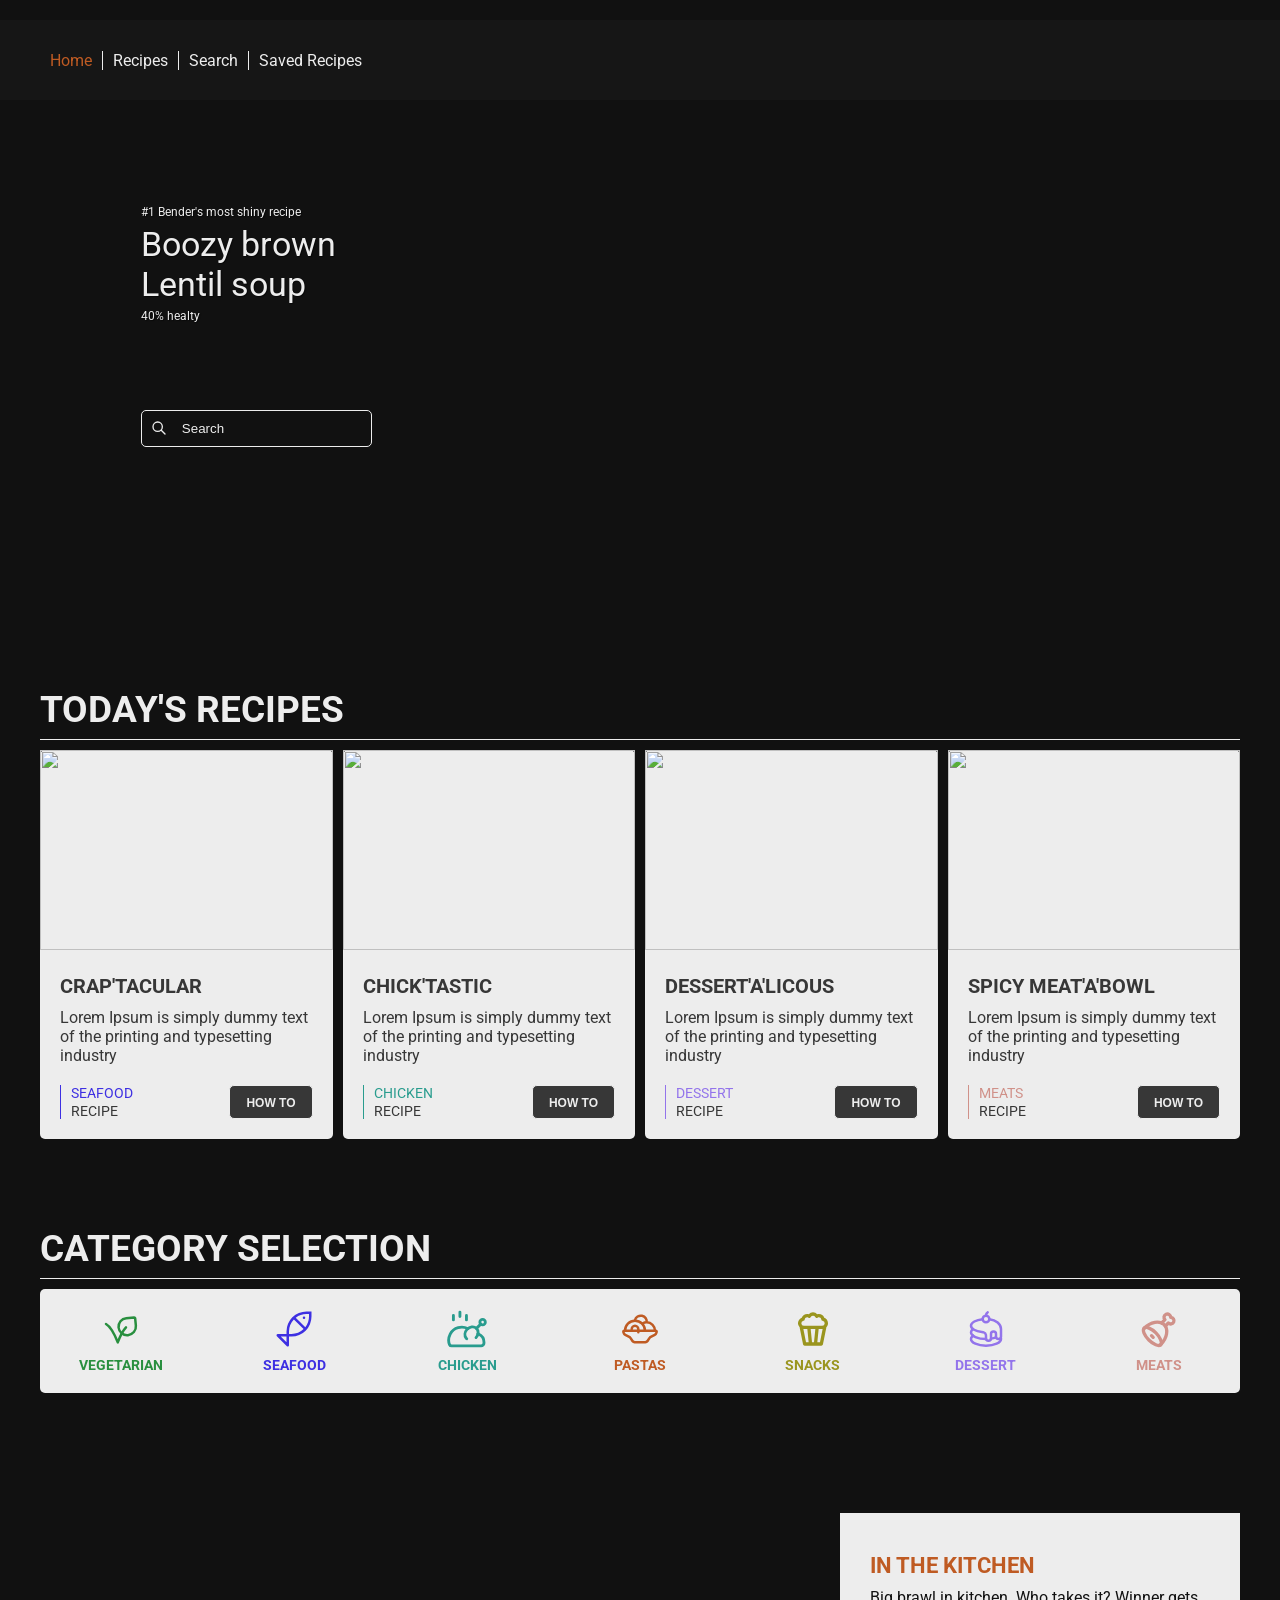
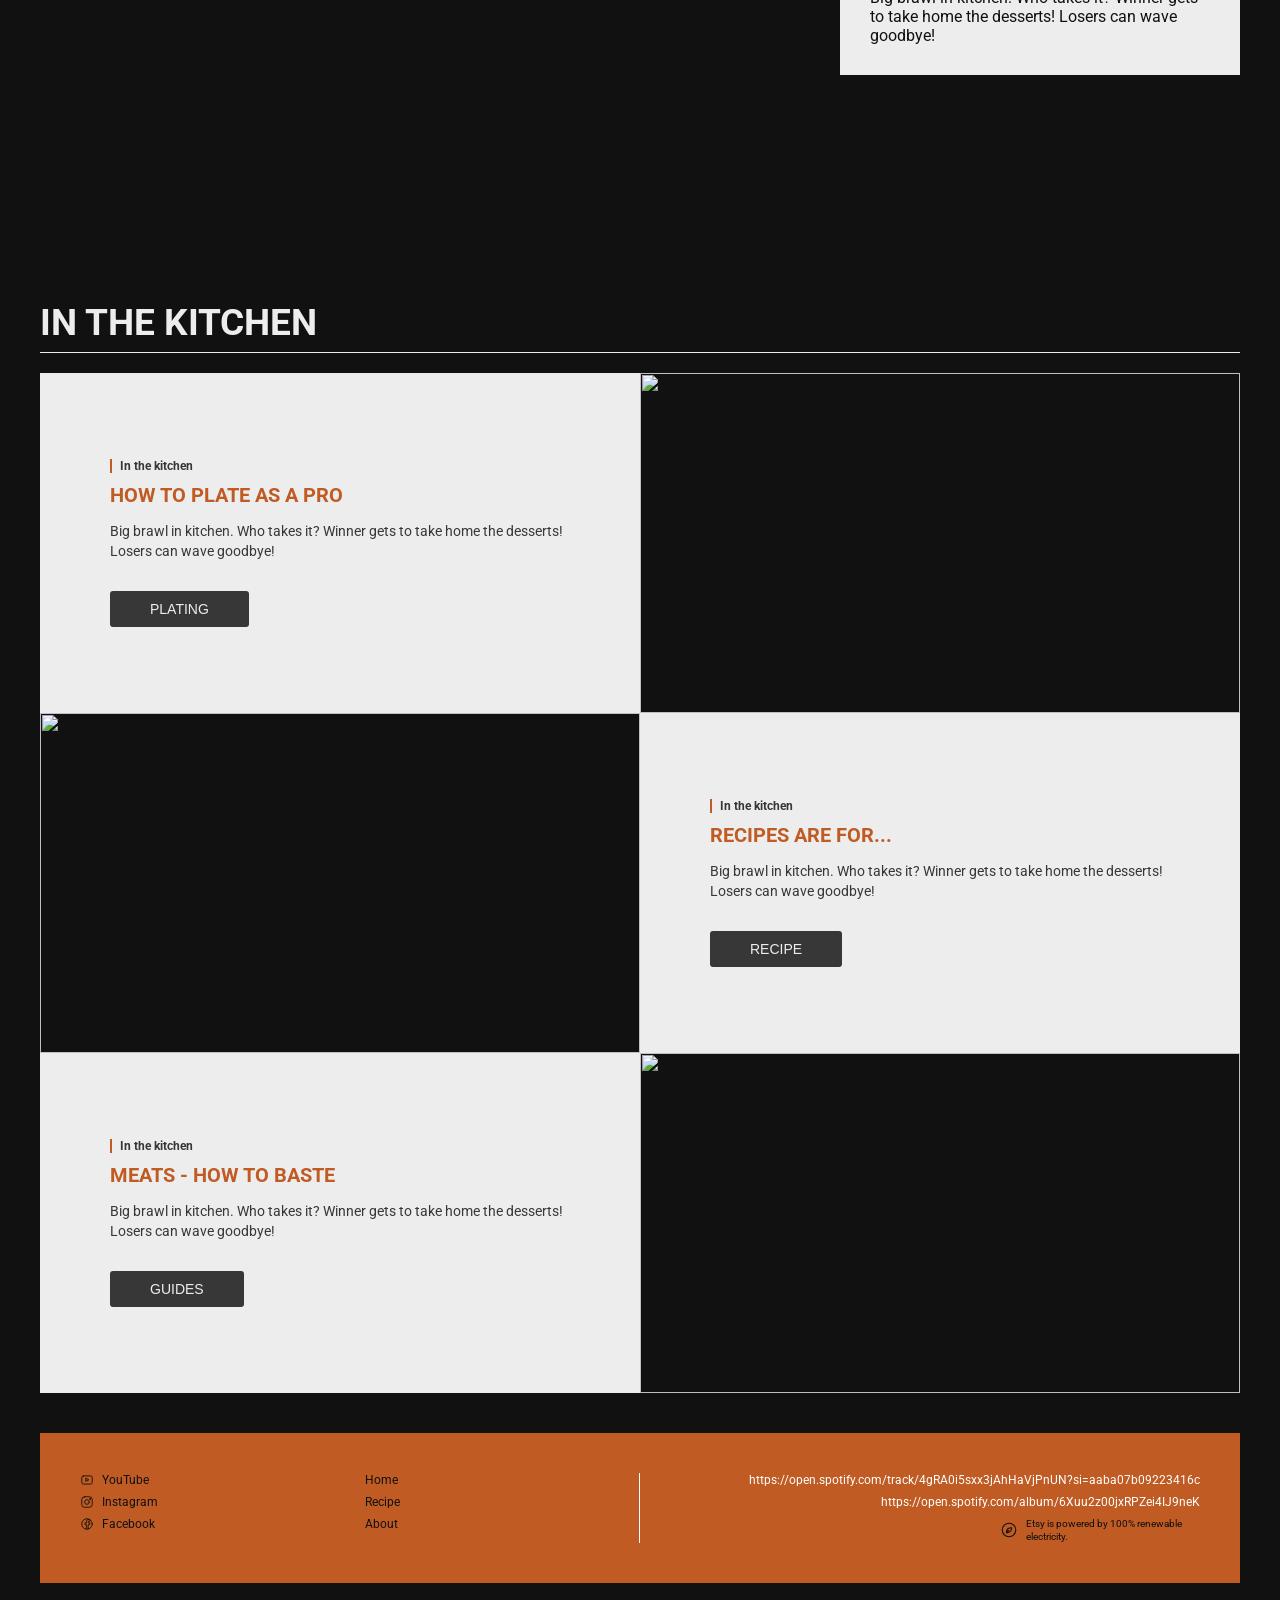
==== index.html @ 735cb329 "Initial commit" ====
<!DOCTYPE html>
<html lang="en">

<head>
    <meta charset="UTF-8">
    <meta name="viewport" content="width=device-width, initial-scale=1.0">
    <title>Document</title>
    <link rel="preconnect" href="https://fonts.googleapis.com">
    <link rel="preconnect" href="https://fonts.gstatic.com" crossorigin>
    <link
        href="https://fonts.googleapis.com/css2?family=Allura&family=Roboto:ital,wght@0,100..900;1,100..900&display=swap"
        rel="stylesheet">
    <link rel="stylesheet" href="css/style.css">
</head>

<body>
    <div class="container">

        <!-- Navigation -->
        <nav class="navigation">
            <div class="menu-container">
                <ul>
                    <li>
                        <a href="index.html">Home</a>
                    </li>
                    <li>
                        <a href="recipe-detail.html">Recipes</a>
                    </li>
                    <li>
                        <a href="search.html">Search</a>
                    </li>
                    <li>
                        <a href="saved-recipes.html">Saved Recipes</a>
                    </li>
                </ul>
            </div>

            <div class="hamburger-menu">
                <span>
                    <svg xmlns="http://www.w3.org/2000/svg" width="1em" height="1em" viewBox="0 0 512 512">
	                    <path d="M0 0h512v512H0z" fill="none" />
	                    <path fill="currentColor" d="M80 96h352v32H80zm0 144h352v32H80zm0 144h352v32H80z" />
                    </svg>
                 </span>
            </div>
        </nav>

        <div class="mobile-menu">
            <ul>
                    <li>
                        <a href="index.html">Home</a>
                    </li>
                    <li>
                        <a href="recipe-detail.html">Recipes</a>
                    </li>
                    <li>
                        <a href="search.html">Search</a>
                    </li>
                    <li>
                        <a href="saved-recipes.html">Saved Recipes</a>
                    </li>
                </ul>
        </div>



        <!-- Hero -->
        <div class="hero">
            <div class="hero-container">

                <div class="hero-text">
                    <h6>#1 Bender's most shiny recipe</h6>
                    <h4>Boozy brown</h4>
                    <h4>Lentil soup</h4>
                    <h6>40% healty</h6>
                </div>

                <div class="hero-search">
                    <div class="search-box">
                        <span class="search-icon">
                            <svg xmlns="http://www.w3.org/2000/svg" width="1em" height="1em" viewBox="0 0 24 24">
                                <path d="M0 0h24v24H0z" fill="none" />
                                <path fill="none" stroke="currentColor" stroke-linecap="round" stroke-linejoin="round"
                                    stroke-width="2" d="m15 15l6 6m-11-4a7 7 0 1 1 0-14a7 7 0 0 1 0 14" />
                            </svg>

                        </span>
                        <input type="text" placeholder="Search" class="search-input">
                    </div>

                </div>




            </div>

        </div>

        <!-- Todays recipe -->
        <section class="todays_recipes">
            <div class="todays_recipes_headline">Today's Recipes</div>
            <div class="todays_recipes_content">
                <!-- card-block start (copy me) -->
                <div class="todays_recipes_content_block">
                    <div class="todays_recipes_content_block_image">
                        <img src="https://picsum.photos/300/175" alt="">
                    </div>
                    <div class="todays_recipes_content_block_text">
                        <div class="todays_recipes_content_block_text_top">
                            <h5>CRAP'TACULAR</h5>
                            <p>Lorem Ipsum is simply dummy text of the printing and typesetting industry</p>
                        </div>
                        <div class="todays_recipes_content_block_text_bottom">
                            <div data-category="seafood" class="todays_recipes_content_bottom_area">
                                <div class="todays_recipes_content_bottom_area_left">
                                    <p data-category="seafood" id="category-color">Seafood</p>
                                    <p>Recipe</p>
                                </div>
                                <div class="todays_recipes_content_bottom_area_right">
                                    <div class="todays_recipes_content_bottom_area_right_button">
                                        <button>
                                            <a href="#">How to</a>
                                        </button>
                                    </div>
                                </div>
                            </div>
                        </div>
                    </div>
                </div>
                <!-- card-block stop (copy me also) -->


                <!-- card-block start (copy me) -->
                <div class="todays_recipes_content_block">
                    <div class="todays_recipes_content_block_image">
                        <img src="https://picsum.photos/300/175" alt="">
                    </div>
                    <div class="todays_recipes_content_block_text">
                        <div class="todays_recipes_content_block_text_top">
                            <h5>CHICK'TASTIC</h5>
                            <p>Lorem Ipsum is simply dummy text of the printing and typesetting industry</p>
                        </div>
                        <div class="todays_recipes_content_block_text_bottom">
                            <div data-category="chicken" class="todays_recipes_content_bottom_area">
                                <div class="todays_recipes_content_bottom_area_left">
                                    <p data-category="chicken" id="category-color">Chicken</p>
                                    <p>Recipe</p>
                                </div>
                                <div class="todays_recipes_content_bottom_area_right">
                                    <div class="todays_recipes_content_bottom_area_right_button">
                                        <button>
                                            <a href="#">How to</a>
                                        </button>
                                    </div>
                                </div>
                            </div>
                        </div>
                    </div>
                </div>
                <!-- card-block stop (copy me also) -->


                <!-- card-block start (copy me) -->
                <div class="todays_recipes_content_block">
                    <div class="todays_recipes_content_block_image">
                        <img src="https://picsum.photos/300/175" alt="">
                    </div>
                    <div class="todays_recipes_content_block_text">
                        <div class="todays_recipes_content_block_text_top">
                            <h5>DESSERT'A'LICOUS</h5>
                            <p>Lorem Ipsum is simply dummy text of the printing and typesetting industry</p>
                        </div>
                        <div class="todays_recipes_content_block_text_bottom">
                            <div data-category="dessert" class="todays_recipes_content_bottom_area">
                                <div class="todays_recipes_content_bottom_area_left">
                                    <p data-category="dessert" id="category-color">Dessert</p>
                                    <p>Recipe</p>
                                </div>
                                <div class="todays_recipes_content_bottom_area_right">
                                    <div class="todays_recipes_content_bottom_area_right_button">
                                        <button>
                                            <a href="#">How to</a>
                                        </button>
                                    </div>
                                </div>
                            </div>
                        </div>
                    </div>
                </div>
                <!-- card-block stop (copy me also) -->


                <!-- card-block start (copy me) -->
                <div class="todays_recipes_content_block">
                    <div class="todays_recipes_content_block_image">
                        <img src="https://picsum.photos/300/175" alt="">
                    </div>
                    <div class="todays_recipes_content_block_text">
                        <div class="todays_recipes_content_block_text_top">
                            <h5>SPICY MEAT'A'BOWL</h5>
                            <p>Lorem Ipsum is simply dummy text of the printing and typesetting industry</p>
                        </div>
                        <div class="todays_recipes_content_block_text_bottom">
                            <div data-category="meats" class="todays_recipes_content_bottom_area">
                                <div class="todays_recipes_content_bottom_area_left">
                                    <p data-category="meats" id="category-color">Meats</p>
                                    <p>Recipe</p>
                                </div>
                                <div class="todays_recipes_content_bottom_area_right">
                                    <div class="todays_recipes_content_bottom_area_right_button">
                                        <button>
                                            <a href="#">How to</a>
                                        </button>
                                    </div>
                                </div>
                            </div>
                        </div>
                    </div>
                </div>
                <!-- card-block stop (copy me also) -->


            </div>

        </section>

        <!-- Categories -->
        <section class="categories">
            <div class="todays_recipes_headline">Category Selection</div>

            <div class="categories_content">
                <div class="categories_content_block">
                    <span data-category="vegetarian" class="iconify">
                        <svg xmlns="http://www.w3.org/2000/svg" width="1em" height="1em" viewBox="0 0 24 24">
	                        <path d="M0 0h24v24H0z" fill="none" />
	                            <g fill="none" stroke="currentColor" stroke-linecap="round" stroke-linejoin="round" stroke-width="1.5">
		                    <path d="M15 11.063C12.53 13.65 10.059 20 10.059 20S6.529 11.063 3 9" />
		                    <path d="m20.496 5.577l.426 4.424c.276 2.87-1.875 5.425-4.745 5.702c-2.816.27-5.367-1.788-5.638-4.604a5.12 5.12 0 0 1 4.608-5.59l4.716-.454a.58.58 0 0 1 .633.522" />
	                            </g>
                        </svg>




                    </span>
                    <p data-category="vegetarian">Vegetarian</p>
                </div>
                <div class="categories_content_block">
                    <span data-category="seafood" class="iconify">
                        <svg xmlns="http://www.w3.org/2000/svg" width="1em" height="1em" viewBox="0 0 32 32">
	                        <path d="M0 0h32v32H0z" fill="none" />
	                            <circle cx="24" cy="7" r="1" fill="currentColor" />
	                        <path fill="currentColor" d="M26 2a16.02 16.02 0 0 0-16 16v2H3a1 1 0 0 0-.707 1.707l8 8A1 1 0 0 0 12 29v-7h2A16.02 16.02 0 0 0 30 6V2ZM10 26.586L5.414 22H10ZM12 20v-2a13.94 13.94 0 0 1 3.908-9.678l7.77 7.77A13.94 13.94 0 0 1 14 20ZM28 6a13.9 13.9 0 0 1-2.98 8.606L17.395 6.98A13.9 13.9 0 0 1 26 4h2Z" />
                        </svg>




                    </span>
                    <p data-category="seafood">Seafood</p>
                </div>
                <div class="categories_content_block">
                    <span data-category="chicken" class="iconify">
                        <svg xmlns="http://www.w3.org/2000/svg" width="1em" height="1em" viewBox="0 0 14 14">
                            <path d="M0 0h14v14H0z" fill="none" />
                            <g fill="none" stroke="currentColor" stroke-linecap="round">
                                <path stroke-linejoin="round"
                                    d="M2.243 2.246v1.562m4.563-1.562v1.562M4.525 1.083v1.562" />
                                <path d="M11.509 4.602a.955.955 0 1 0 1.91 0a.955.955 0 1 0-1.91 0" />
                                <path stroke-linejoin="round"
                                    d="m10.841 8.677l.212.093c1.48.7 1.889 1.606 1.889 2.85v.298a1 1 0 0 1-1 1H1.64c-.327 0-.634-.161-.76-.463c-.277-.669-.599-2.013.238-3.685c1.21-2.416 4.187-2.947 6.094-1.947l.09.046" />
                                <path
                                    d="M10.158 10.006c.928-1.018.976-2.485.108-3.275s-2.323-.605-3.25.413c-.843.925-.96 2.219-.325 3.04q.097.127.217.235" />
                                <path stroke-linejoin="round" d="M11.806 5.296L10.32 6.781" />
                            </g>
                        </svg>


                    </span>
                    <p data-category="chicken">Chicken</p>
                </div>
                <div class="categories_content_block">
                    <span data-category="pastas" class="iconify">
                        <svg xmlns="http://www.w3.org/2000/svg" width="1em" height="1em" viewBox="0 0 24 24">
	                        <path d="M0 0h24v24H0z" fill="none" />
	                            <g fill="none" stroke="currentColor" stroke-linecap="round" stroke-linejoin="round" stroke-width="1.5">
		                    <path d="M21.292 13H2.708c-1.52 0-.224 2.238.461 2.581l2.361 1.181c.236.119.354.178.452.264c.878.776 1.038 2.143 2.148 2.737c.442.237.965.237 2.012.237h3.716c1.047 0 1.57 0 2.012-.237c1.11-.594 1.27-1.961 2.148-2.737c.098-.086.216-.145.452-.264l2.36-1.181c.686-.343 1.981-2.581.462-2.581" />
		                    <path d="M15 13a6 6 0 0 0-12 0" />
		                    <path d="M21 13c0-2.761-2.225-5-4.97-5c-.924 0-1.789.254-2.53.696M7 12.222C7 10.995 7.895 10 9 10s2 .995 2 2.222V14M9 6.556c.431-1.766 2.328-2.874 4.237-2.475c1.909.4 3.106 2.154 2.675 3.919" />
	                            </g>
                        </svg>



                    </span>
                    <p data-category="pastas">Pastas</p>
                </div>
                <div class="categories_content_block">
                    <span data-category="snacks" class="iconify">
                        <svg xmlns="http://www.w3.org/2000/svg" width="1em" height="1em" viewBox="0 0 24 24">
                            <path d="M0 0h24v24H0z" fill="none" />
                            <path fill="currentColor" d="M18.76 5.24A3.5 3.5 0 0 0 15.5 3c-.31 0-.63.04-.93.13a3.487 3.487 0 0 0-5.14 0C9.12 3.04 8.81 3 8.5 3c-1.47 0-2.75.91-3.26 2.24a3.498 3.498 0 0 0-1.22 5.73c0 .08-.02.15 0 .22l2 10c.09.47.5.8.98.8h10c.48 0 .89-.34.98-.8l2-10c.02-.08 0-.15 0-.22c.63-.63 1.02-1.51 1.02-2.47c0-1.47-.91-2.75-2.24-3.26M6.23 7.03a.99.99 0 0 0 .8-.8c.18-.97 1.33-1.55 2.24-1c.24.14.52.18.79.11c.27-.08.49-.26.62-.5a1.486 1.486 0 0 1 2.66 0c.13.25.35.43.62.5c.27.08.55.04.79-.11c.91-.54 2.06.03 2.24 1c.07.41.39.73.8.8a1.498 1.498 0 0 1-.27 2.97H6.5a1.498 1.498 0 0 1-.27-2.97M13.4 12l-.8 8h-1.19l-.8-8zm-7.18 0H8.6l.8 8H7.82zm9.96 8H14.6l.8-8h2.38z" />
                        </svg>



                    </span>
                    <p data-category="snacks">Snacks</p>
                </div>
                <div class="categories_content_block">
                    <span data-category="dessert" class="iconify">
                        <svg xmlns="http://www.w3.org/2000/svg" width="1em" height="1em" viewBox="0 0 24 24">
	                        <path d="M0 0h24v24H0z" fill="none" />
	                            <g fill="none" stroke="currentColor" stroke-linecap="round" stroke-linejoin="round" stroke-width="1.5">
		                        <circle cx="12" cy="6" r="2" />
		                    <path d="M12 18c-4.97 0-9-1.79-9-4c0-.729.438-1.412 1.204-2m13.75 5c-.856.335-1.856.6-2.954.772" />
		                    <path d="M20.93 17.5q.07.245.07.5c0 2.21-4.03 4-9 4s-9-1.79-9-4c0-.729.438-1.412 1.204-2" />
		                    <path d="M14 6.099C18.008 6.503 21 9 21 12v4.5a1.5 1.5 0 0 1-3 0V15a1.5 1.5 0 0 0-3 0v2.5a1.5 1.5 0 0 1-3 0v-1c0-.505 0-.758-.033-.935c-.145-.796-.59-1.303-1.361-1.548c-.173-.054-.482-.094-1.1-.173C5.748 13.364 3 11.824 3 10c0-1.904 2.992-3.497 7-3.901M13 2c-.333.167-1 .8-1 2" />
	                            </g>
                        </svg>


                    </span>
                    <p data-category="dessert">Dessert</p>
                </div>
                <div class="categories_content_block">
                    <span data-category="meats" class="iconify">
                        <svg xmlns="http://www.w3.org/2000/svg" width="1em" height="1em" viewBox="0 0 24 24">
	                        <path d="M0 0h24v24H0z" fill="none" />
	                            <g fill="none" stroke="currentColor" stroke-linecap="round" stroke-linejoin="round" stroke-width="2">
		                    <path d="m13.62 8.382l1.966-1.967A2 2 0 1 1 19 5a2 2 0 1 1-1.413 3.414l-1.82 1.821m-9.863 8.361c2.733 2.734 5.9 4 7.07 2.829c1.172-1.172-.094-4.338-2.828-7.071c-2.733-2.734-5.9-4-7.07-2.829c-1.172 1.172.094 4.338 2.828 7.071M7.5 16l1 1" />
		                    <path d="M12.975 21.425c3.905-3.906 4.855-9.288 2.121-12.021c-2.733-2.734-8.115-1.784-12.02 2.121" />
	                            </g>
                        </svg>



                    </span>
                    <p data-category="meats">Meats</p>
                </div>

            </div>


        </section>

        <!-- Image section -->
        <section class="image_section">
            <div class="image_section_controller">
                <div class="image_section_box">
                    <h4>In the kitchen</h4>
                    <p>Big brawl in kitchen. Who takes it? Winner gets to take home the desserts! Losers can wave goodbye!</p>
                </div>
            </div>


        </section>

        <!-- content area (in da kitchen) -->
        <div class="content-area">
            <div class="todays_recipes_headline">In the Kitchen</div>

            <div class="kitchen_grid">

                <!-- 1.satir: metin + gorsel -->
                 <div class="kitchen_text">
                    <div class="kitchen_text_inner">
                        <p class="kitchen_label" >In the kitchen</p>
                        <h3>How to plate as a pro</h3>
                        <p>Big brawl in kitchen. Who takes it? Winner gets to take home the desserts! Losers can wave goodbye!</p>
                        <button>Plating</button>
                    </div>
                 </div>
                 <div class="kitchen_image">
                    <img src="https://picsum.photos/300/175" alt="">
                 </div>

                 <!-- 2. satir: gorsel + metin -->
                 <div class="kitchen_image">
                    <img src="https://picsum.photos/300/175" alt="">
                </div>
                <div class="kitchen_text">
                    <div class="kitchen_text_inner">
                        <p class="kitchen_label">In the kitchen</p>
                        <h3>Recipes are for...</h3>
                        <p>Big brawl in kitchen. Who takes it? Winner gets to take home the desserts! Losers can wave goodbye! </p>
                        <button>Recipe</button>
                    </div>
                </div>

                <!-- 3.satir: metin + gorsel -->
                <div class="kitchen_text">
                    <div class="kitchen_text_inner">
                        <p class="kitchen_label">In the kitchen</p>
                        <h3>Meats - how to baste</h3>
                        <p>Big brawl in kitchen. Who takes it? Winner gets to take home the desserts! Losers can wave goodbye!</p>
                        <button>Guides</button>
                    </div>
                </div>
                <div class="kitchen_image">
                    <img src="https://picsum.photos/300/175" alt="">
                </div>
        </div>

                <!-- Footer -->
        <div class="footer">
            <div class="footer_content">
                <div class="footer_social">
                     <a href="#">
                         <svg xmlns="http://www.w3.org/2000/svg" width="1em" height="1em" viewBox="0 0 24 24" fill="none" stroke="currentColor" stroke-width="1.5" stroke-linecap="round" stroke-linejoin="round"><rect x="3" y="5" width="18" height="14" rx="3" /><path d="M10 9.5v5l4.5-2.5z" /></svg>
                         YouTube
                     </a>
                     <a href="#">
                        <svg xmlns="http://www.w3.org/2000/svg" width="1em" height="1em" viewBox="0 0 24 24" fill="none" stroke="currentColor" stroke-width="1.5" stroke-linecap="round" stroke-linejoin="round"><rect x="3" y="3" width="18" height="18" rx="5" /><circle cx="12" cy="12" r="4" /><circle cx="17.2" cy="6.8" r="0.8" fill="currentColor" /></svg>
                         Instagram
                     </a>
                      <a href="#">
                       <svg xmlns="http://www.w3.org/2000/svg" width="1em" height="1em" viewBox="0 0 24 24" fill="none" stroke="currentColor" stroke-width="1.5" stroke-linecap="round" stroke-linejoin="round"><circle cx="12" cy="12" r="9" /><path d="M14 20v-7h2.5l.5-3H14V8.5c0-.9.3-1.5 1.5-1.5H17V4.3C16.7 4.3 15.8 4.2 14.8 4.2c-2.2 0-3.8 1.3-3.8 3.8V10H8.5v3H11v7" /></svg>
                         Facebook
                     </a>
                </div>      

                <div class="footer_nav">
                    <a href="index.html">Home</a>
                    <a href="recipe-detail.html">Recipe</a>
                    <a href="#">About</a>
                </div>
                <div class="footer_info">
                    <a href="#">https://open.spotify.com/track/4gRA0i5sxx3jAhHaVjPnUN?si=aaba07b09223416c</a>
                    <a href="#">https://open.spotify.com/album/6Xuu2z00jxRPZei4IJ9neK</a>
                    <p class="footer_renewable">
                        <svg xmlns="http://www.w3.org/2000/svg" width="1em" height="1em" viewBox="0 0 24 24" fill="none" stroke="currentColor" stroke-width="1.5" stroke-linecap="round" stroke-linejoin="round"><circle cx="12" cy="12" r="9" /><path d="M8.5 15.5c0-4 3-6.5 7-6.5c0 4-2.5 7-7 6.5zM8.5 15.5l3-3" /></svg>
                        <span>Etsy is powered by 100% renewable electricity.</span>
                    </p>
                </div>
            </div>
         </div>
    </div> 
    
    
    <script src="js/app.js"></script>
    </body>      
</html>
---- css/style.css ----
:root {
    /* Dimensions */ 
    --width-full: 100%;
    --width-12col: 1200px;

    /* Grid settings */
    --grid-gap: 10px;
    --padding-default: 20px;
    --side-space: 40px;

    /* colors */
    --background-color-navigation: #00000088;
    --background-color-light: #ededed;
    --background-color-dark-bg: #111111;
    --primary-color: #bf5b23;
    --color-light: #ededed;
    --color-dark: #373737;
    --colow-white: #ffffff;

    /* color swatch for categories */
    --category-seafood: #3e30e2;
    --category-chicken: #299c8e;
    --category-meats: #d09189;
    --category-veg: #298f3f;
    --category-dessert: #9374eb;
    --category-misc: #9a951e;
    --category-pasta: #bf5b23;

}

/* reset css */
* {
    padding: 0;
    margin: 0;
    box-sizing: border-box;

}

/* data categories setup */
div[data-category="seafood"] {
    border-left: 1px solid var(--category-seafood);
}

span[data-category="seafood"] {
    color: var(--category-seafood);
}

p[data-category="seafood"] {
    color: var(--category-seafood);
}

div[data-category="chicken"] {
    border-left: 1px solid var(--category-chicken);
}

span[data-category="chicken"] {
    color: var(--category-chicken);
}

p[data-category="chicken"] {
    color: var(--category-chicken);
}

div[data-category="vegetarian"] {
    border-left: 1px solid var(--category-veg);
}

span[data-category="vegetarian"] {
    color: var(--category-veg);
}

p[data-category="vegetarian"] {
    color: var(--category-veg);
}

div[data-category="pastas"] {
    border-left: 1px solid var(--category-pasta);
}

span[data-category="pastas"] {
    color: var(--category-pasta);
}

p[data-category="pastas"] {
    color: var(--category-pasta);
}

div[data-category="meats"] {
    border-left: 1px solid var(--category-meats);
}

span[data-category="meats"] {
    color: var(--category-meats);
}

p[data-category="meats"] {
    color: var(--category-meats);
}

div[data-category="snacks"] {
    border-left: 1px solid var(--category-misc);
}

span[data-category="snacks"] {
    color: var(--category-misc);
}

p[data-category="snacks"] {
    color: var(--category-misc);
}

div[data-category="dessert"] {
    border-left: 1px solid var(--category-dessert);
}

span[data-category="dessert"] {
    color: var(--category-dessert);
}

p[data-category="dessert"] {
    color: var(--category-dessert);
} 


body {
width: var(--width-full);
font-family: 'Roboto', sans-serif;
background-color: var(--background-color-dark-bg);
position: relative;
}

/* shared css */
.navigation, .hero, .image-section, .footer {
    width: var(--width-full);
}

.todays_recipes, .categories, .content-area {
    width: var(--width-12col);
    margin: 0 auto 0 auto;
}

.container {
    display: grid;
    grid-template-rows: auto;
    gap: var(--grid-gap);
    width: var(--width-full);
}

.hamburger-menu {
    display: none;
}

.mobile-menu {
    display: none;
}

.navigation {
    width: var(--width-full);
    height: 80px;
    background-color: #1c1c1c77;
    padding: 20px;
    display: flex;
    justify-content: center;
    align-items: center;
    z-index: 10;
    position: absolute;
    top: 20px;
    left: 0;
}

.navigation.fixed {
  position: fixed;
  top: 0;
}

.menu-container {
    width: var(--width-12col);
}

.menu-container ul {
  display: flex;
}

.menu-container ul li {
    list-style: none;
}

.menu-container li a {
    color: var(--background-color-light);
    text-decoration: none;
    padding: 0 10px;
    border-right: 1px solid var(--background-color-light);
}

.menu-container li:last-child a {
    border-right: none;
}

.menu-container a:hover {
    color:var(--primary-color);
}

.hero {
    display: flex;
    justify-content: center;
    color: var(--background-color-light);
    width: var(--width-full);
    min-height: 600px;
    height: auto;
    margin: 0;
    background-image: url('https://picsum.photos/1920/800');
    background-size: cover;
    background-position: center;
}

.hero-container {
    display: grid;
    grid-template-columns: repeat(12, 1fr);
    grid-template-rows: auto auto auto;
    gap: var(--grid-gap);
    width: var(--width-12col);
}

.hero-text {
    grid-column: 2 / span 5;
    grid-row: 1;
    margin-top: 200px;
    color: var(--background-color-light);
}

.hero-text h4 {
    font-size: 34px;
    font-weight: 400;
    text-shadow: 1px 1px 1px #00000088 ;
}

.hero-text h6 {
    font-size: 12px;
    font-weight: 400;
    margin: 5px 0;
    text-shadow: 1px 1px 1px #00000088 ;
}

.hero-search {
    grid-column: 2 / span 3;
    grid-row: 2;
}

.search-box {
    display: flex;
    align-items: center;
    position: relative;
}

.search-input {
   background-color: transparent;
   border-radius: 5px;
   border: 1px solid var(--background-color-light);
   outline: none;
   color: var(--background-color-light);
   padding: 10px 20px 10px 40px;
}

.search-input::placeholder {
    color: var(--background-color-light);
}

.search-icon {
    position: absolute;
    left: 10px;
    display: flex;
    align-items: center;
    color: var(--background-color-light);
}

/* Todays recipes start */
.todays_recipes {
    height: fit-content;
    width: var(--width-12col);
    display: grid;
    grid-template-columns: 1fr;
    grid-template-rows: 130px auto;
    gap: var(--grid-gap);
    margin: 0 auto 0 auto;
}

.todays_recipes_content_block_image img {
    height: 200px;
    width: 100%;
    background-size: cover;
    background-position: center;
}

.todays_recipes_headline {
    font-size: 37px;
    color: var(--background-color-light);
    height: 60px;
    font-weight: 700;
    margin-top: 70px;
    display: flex;
    justify-content: flex-start;
    align-items: center;
    border-bottom: 1px solid var(--background-color-light);
    text-transform: uppercase;
}

.todays_recipes_content {
    display: grid;
    grid-template-columns: repeat(4, 1fr);
    gap: var(--grid-gap);
    height: fit-content;
    width: var(--width-12col);
}

.todays_recipes_content_block {
    background-color: var(--background-color-light);
    position: relative;
    display: flex;
    flex-direction: column;
    border-radius: 5px;
}

.todays_recipes_content_block_text {
    padding: 20px;
    color: var(--color-dark);
    display: flex;
    flex-direction: column;
    justify-content: space-between;
    flex: 1;
}

.todays_recipes_content_block_text h5 {
    font-size: 20px;
    font-weight: 700;
    margin-bottom: 10px;
    text-transform: uppercase;
}

.todays_recipes_content_block_text p {
    font-size: 16px;
}

.todays_recipes_content_bottom_area {
    display: flex;
    justify-content: space-between;
    margin-top: 20px;
}

.todays_recipes_content_bottom_area_left {
    display: flex;
    flex-direction: column;
    justify-content: space-between;
    padding: 0 0 0 10px;
}

.todays_recipes_content_bottom_area_left p {
    font-size: 14px;
    font-weight: 400;
    text-transform: uppercase;
}

.todays_recipes_content_bottom_area_right button {
    background-color: var(--color-dark);
    border: 1px solid var(--color-light);
    font-size: 14px;
    font-weight: 700;
    cursor: pointer;
    padding: 8px 16px;
    border-radius: 5px;
}

.todays_recipes_content_bottom_area_right button a {
    color: var(--color-light);
    text-decoration: none;
    text-transform: uppercase;
    font-size: 12px;
    transition: 0.3s;
}

.todays_recipes_content_bottom_area_right button a:hover {
    color: var(--primary-color);
}

/* Categories section start */
.categories {
    width: var(--width-12col);
}

.categories_content {
    background-color: var(--background-color-light);
    border-radius: 5px;
    margin: 10px 0;
    padding: 20px 0;
    width: 100%;
    display: flex;
    justify-content: space-evenly;
    gap: var(--grid-gap);
}

.categories_content_block  {
    flex: 1;
    display: flex;
    justify-content: center;
    align-items: center;
    flex-direction: column;
    font-size: 14px;
    font-weight: 700;
    text-transform: uppercase;
}

.categories_content_block svg {
    font-size: 40px;
}

.categories_content_block p {
    padding-top: 5px;
}

.image_section {
    height: 400px;
    width: var(--width-full);
    display: flex;
    justify-content: center;
    background-image: url("https://picsum.photos/1920/400");
    background-size: cover;
    background-position: center;
    clip-path: polygon(0 0, 100% 23%, 100% 100%, 0% 100%);
}

.image_section_controller {
    width: var(--width-12col);
    display: grid;
    grid-template-columns: repeat(12, 1fr);
    grid-template-rows: 100px auto 50px;
}

.image_section_box {
    grid-row: 2;
    background-color: var(--background-color-light);
    height: fit-content;
    padding: 30px;
    grid-column: 9 / span 4;
}

.image_section_box h4 {
    color: var(--primary-color);
    font-size: 22px;
    text-transform: uppercase;
    font-weight: 700;
    padding: 10px 0;
}

.image_section_box p {
    color: var(--background-color-dark-bg);
    font-size: 16px;
}


/* Recipe detail page start */
.recipe_header,
.recipe_instructions {
    width: var(--width-12col);      /* width: min(var(--width-12col), calc(100% - 80px)); */
    margin: 0 auto;
}

.recipe_header {
    display: grid;
    grid-template-columns: 1fr 1fr;
    align-items: center;
    gap: 40px;
    padding-top: 160px;
    color: var(--background-color-light);
}

.recipe_header_text h6 {
    color: var(--primary-color);
    font-size: 12px;
    font-weight: 400;
    margin-bottom: 10px;
}

.recipe_header_text h1 {
    font-size: 44px;
    font-weight: 700;
    line-height: 1.1;
    text-transform: uppercase;
    margin-bottom: 40px;
}

.recipe_header_text h1 span {
    font-weight: 300;
}

.recipe_info {
    display: flex;
    gap: 40px;
    margin-bottom: 40px;
    font-size: 14px;
}

.recipe_info_item {
    display: flex;
    align-items: center;
    gap: 10px;
}

.recipe_info_item svg {
    color: var(--primary-color);
    font-size: 22px;
}

.recipe_header_text h3 {
    font-size: 14px;
    text-transform: uppercase;
    margin-bottom: 15px;
}

.recipe_ingredients {
    display: grid;
    grid-template-columns: 1fr 1fr;
    gap: 20px;
    font-size: 13px;
    margin-bottom: 30px;
}

.recipe_ingredients ul {
    display: flex;
    flex-direction: column;
    gap: 6px;
    padding-left: 18px;
}

.recipe_buttons {
    display: flex;
    gap: 10px;
}

.recipe_buttons button {
    background-color: transparent;
    color: var(--color-light);
    border: 1px solid var(--color-light);
    border-radius: 3px;
    padding: 8px 18px;
    font-size: 13px;
    cursor: pointer;
    transition: 0.3s;
}

.recipe_buttons button:hover {
    color: var(--primary-color);
    border-color: var(--primary-color);
}

.recipe_header_image {
    display: flex;
    justify-content: center;
}

.recipe_header_image img {
    width: 100%;
    max-width: 480px;
    aspect-ratio: 1;
    border-radius: 50%;
    object-fit: cover;
}

.recipe_instructions ol {
    width: 70%;
    margin: 30px 0 80px 0;
    padding-left: 20px;
    display: flex;
    flex-direction: column;
    gap: 22px;
    color: var(--background-color-light);
    font-size: 13px;
    line-height: 1.6;
}



/* Instructions + Ingredients (bonus) */

.recipe_bonus {
    width: min(var(--width-12col), calc(100% - 80px));
    margin: 60px auto 80px auto;
}

.recipe_bonus_headlines,
.recipe_bonus_content {
    display: grid;
    grid-template-columns: 1.8fr 1fr;
    gap: 56px;
}

.recipe_bonus_headlines {
    padding-bottom: 10px;
    border-bottom: 1px solid var(--background-color-light);
}

.recipe_bonus_headlines h2 {
    font-size: 37px;
    font-weight: 700;
    text-transform: uppercase;
    color: var(--background-color-light);
}

.recipe_bonus_content {
    margin-top: 40px;
    color: var(--background-color-light);
    font-size: 12px;
    line-height: 1.6;
}

.recipe_bonus_steps {
    display: flex;
    flex-direction: column;
    gap: 30px;
}

.recipe_bonus_step {
    display: grid;
    grid-template-columns: 50px 1fr;
    align-items: center;
}

.step_label {
    color: var(--primary-color);
    font-size: 10px;
    text-transform: uppercase;
    letter-spacing: 1px;
    writing-mode: vertical-rl;
    transform: rotate(180deg);
    justify-self: start;
}

/* STEP 1 text: writing-mode: vertical-rl together with rotate(180deg)
   turns the text so it reads from bottom to top, just like in Figma. */

.recipe_bonus_ingredients {
    list-style: none;
    display: flex;
    flex-direction: column;
    gap: 8px;
}



/* Search page start */

.search_page {
    width: min(var(--width-12col), calc(100% - 80px));
    margin: 0 auto;
    padding-top: 160px;
    color: var(--background-color-light);
}

.search_top {
    display: grid;
    grid-template-columns: 1fr 1.1fr;
    gap: 40px;
    align-items: start;
    padding-bottom: 40px;
    border-bottom: 1px solid #ffffff22;
}

.search_top_left h2 {
    font-size: 20px;
    font-weight: 700;
    text-transform: uppercase;
    margin-bottom: 15px;
}

.search_top_left .search-box {
    width: 100%;
    max-width: 420px;
}

.search_top_left .search-input {
    width: 100%;
}

.search_hint {
    font-size: 10px;
    margin-top: 8px;
}

/* Kategori filtresi */
.search_filter {
    background-color: #1d1d1d;
    border: none;
    border-radius: 5px;
    padding: 20px 30px;
}

.search_filter legend {
    font-size: 14px;
    margin-bottom: 15px;
}

.search_filter_options {
    display: grid;
    grid-template-rows: repeat(4, auto);
    grid-auto-flow: column;
    gap: 12px 60px;
    justify-content: start;
}

.search_filter label {
    display: flex;
    align-items: center;
    gap: 8px;
    font-size: 12px;
    cursor: pointer;
}

.search_filter input[type="radio"] {
    accent-color: var(--primary-color);
}

/* Search results */
.search_results {
    padding: 20px 80px 80px 80px;
}

.search_result {
    padding: 30px 0;
    border-bottom: 1px solid #ffffff22;
}

.search_result:last-child {
    border-bottom: none;
}

.search_result_category {
    font-size: 12px;
    font-weight: 700;
    text-transform: uppercase;
    padding-left: 8px;
    margin-bottom: 10px;
}

.search_result h3 {
    color: var(--primary-color);
    font-size: 20px;
    text-transform: uppercase;
    margin-bottom: 10px;
}

.search_result p {
    max-width: 700px;
    font-size: 13px;
    line-height: 1.6;
}

/* Search Page: Figma Adjustments */

/* Navigation Menu (affects all pages) */


.menu-container {
    width: min(var(--width-12col), calc(100% - 80px));
}

.menu-container li:first-child a {
    color: var(--primary-color);
}

/* Header Area */
.search_top {
    grid-template-columns: 5fr 7fr;
}

.search_top_left h2 {
    font-weight: 400;
    font-size: 20px;
}

.search_top_left .search-box {
    max-width: 390px;
}

/* Filter Panel */
.search_filter {
    background-color: #1c1c1c;
    border: none;
    border-radius: 5px;
    padding: 20px 30px 25px 30px;
    width: fit-content;
}

.search_filter legend {
    padding: 0;
    margin-bottom: 15px;
    font-size: 16px;
}

.search_filter_options {
    grid-template-rows: repeat(4, auto);
    grid-auto-flow: column;
    gap: 14px 200px;
}

.search_filter label {
    gap: 12px;
    font-size: 13px;
}

.search_filter input[type="radio"] {
    -webkit-appearance: none;
    appearance: none;
    width: 18px;
    height: 18px;
    margin: 0;
    border: 1px solid var(--background-color-light);
    border-radius: 50%;
    background: transparent;
    cursor: pointer;
}

.search_filter input[type="radio"]:checked {
    border-color: var(--primary-color);
    background: radial-gradient(circle, var(--primary-color) 45%, transparent 50%);
}

/* Results */
.search_results:last-child {
    border-bottom: 1px solid #ffffff22;
}

.search_result_category {
    text-transform: none;
}

.search_result_category span {
    text-transform: uppercase;
}

/* Footer and page height */
.footer_content {
    width: min(var(--width-12col), calc(100% - 80px));
    margin: 0 auto;
    padding: 0;
}

.search_page {
    min-height: cal(100vh -160px);
}

/* Search page: menü, legend, filtre geçişi */

/* 1. Menü sol kenara */
.navigation {
    justify-content: flex-start;
    padding: 20px max(40px, calc((100% - var(--width-12col)) / 2));
}

.navigation .menu-container {
    width: auto;
}

/* 2. Başlık kutunun içine */
.search_filter legend {
    float: left;
    width: 100%;
    padding: 0;
    margin-bottom: 15px;
    font-size: 16px;
}

.search_filter .search_filter_options {
    clear: both;
}

/* 3. Soldan sağa koyulaşan kutu */
.search_filter {
    background: linear-gradient(to right, rgba(255, 255, 255, 0.09), rgba(255, 255, 255, 0));
}

/* Footer: icons and colors */
.footer .footer_social a {
    display: flex;
    align-items: center;
    gap: 8px;
    color: var(--color-light);
}

.footer .footer_social a:hover {
    color: var(--background-color-dark-bg);
}

.footer .footer_social svg {
    font-size: 14px;
    flex-shrink: 0;
}

.footer .footer_nav {
    border-right: 1px solid var(--color-light);
}

.footer .footer_renewable {
    display: flex;
    align-items: center;
    gap: 8px;
    align-self: flex-end;
    max-width: 200px;
    text-align: left;
    font-size: 10px;
    line-height: 1.3;
}

.footer .footer_renewable svg {
    font-size: 18px;
    flex-shrink: 0;
}

/* Footer renkleri */
.footer {
    background-color: var(--primary-color);
}

.footer,
.footer a,
.footer p {
    color: var(--color-light);
}

.footer a:hover {
    color: var(--background-color-dark-bg);
}

.footer .footer_nav {
    border-right: 1px solid #ffffff;
}

.footer .footer_social a {
    color: var(--background-color-dark-bg);
}

.footer .footer_info a {
    color: #ffffff;
}

.footer .footer_info p,
.footer .footer_renewable {
    color: var(--background-color-dark-bg);
}

.footer .footer_nav {
    border-right: 1px solid #ffffff;
}


/* Saved recipes page start */

/* Menu: bu sayfada aktif olan "Saved Recipes" */
.page_saved .menu-container li:first-child a {
    color: var(--background-color-light);
}

.page_saved .menu-container li a.active {
    color: var(--primary-color);
    border-bottom: 2px solid var(--primary-color);
    padding-bottom: 6px;
}

/* Hero */
.saved_hero {
    background: linear-gradient(to right, var(--background-color-dark-bg) 45%, #1c1612);
    overflow: hidden;
}

.saved_hero_inner {
    width: min(var(--width-12col), calc(100% - 80px));
    margin: 0 auto;
    display: grid;
    grid-template-columns: 1fr 1fr;
    align-items: center;
    gap: 40px;
    padding: 140px 0 40px 0;
}

.saved_hero_line {
    display: block;
    width: 44px;
    height: 3px;
    background-color: var(--primary-color);
    margin-bottom: 20px;
}

.saved_hero_text h1 {
    font-size: 48px;
    font-weight: 700;
    color: var(--background-color-light);
}

.saved_hero_text p {
    font-size: 14px;
    margin-top: 8px;
    color: var(--background-color-light);
}

.saved_hero_image {
    display: flex;
    justify-content: flex-end;
}

.saved_hero_image img {
    width: 100%;
    max-width: 340px;
    aspect-ratio: 1;
    border-radius: 50%;
    object-fit: cover;
}

/* Content Area */
.saved_content {
    width: min(var(--width-12col), calc(100% - 80px));
    margin: 20px auto 80px auto;
    color: var(--background-color-light);
}

.saved_toolbar {
    display: grid;
    grid-template-columns: 1fr 180px 180px;
    gap: 16px;
}

.saved_toolbar .search-box,
.saved_toolbar .search-input {
    width: 100%;
}

.saved_select {
    background-color: transparent;
    color: var(--background-color-light);
    border: 1px solid var(--background-color-light);
    border-radius: 5px;
    padding: 10px 14px;
    font-family: inherit;
    font-size: 13px;
    cursor: pointer;
}

.saved_select option {
    background-color: var(--background-color-dark-bg);
    color: var(--background-color-light);
}

.saved_heading {
    display: flex;
    justify-content: space-between;
    align-items: center;
    margin: 40px 0 20px 0;
}

.saved_heading h2 {
    font-size: 20px;
    font-weight: 700;
}

.saved_view {
    display: flex;
    gap: 8px;
}

.saved_view button {
    width: 32px;
    height: 32px;
    display: flex;
    justify-content: center;
    align-items: center;
    background-color: transparent;
    color: var(--background-color-light);
    border: none;
    border-radius: 5px;
    font-size: 18px;
    cursor: pointer;
}

.saved_view button.active {
    background-color: var(--primary-color);
    color: var(--colow-white);
}

/* Card grid */
.saved_grid {
    display: grid;
    grid-template-columns: repeat(3, 1fr);
    gap: 20px;
}

.saved_card {
    display: flex;
    flex-direction: column;
    background-color: var(--background-color-light);
    color: var(--color-dark);
    border-radius: 8px;
    overflow: hidden;
}

.saved_card_image {
    position: relative;
    height: 150px;
}

.saved_card_image img {
    width: 100%;
    height: 100%;
    object-fit: cover;
    display: block;
}

.saved_heart {
    position: absolute;
    top: 10px;
    right: 10px;
    width: 30px;
    height: 30px;
    display: flex;
    justify-content: center;
    align-items: center;
    background-color: #ffffff;
    color: var(--primary-color);
    border: none;
    border-radius: 50%;
    font-size: 15px;
    cursor: pointer;
}

.saved_card_text {
    display: flex;
    flex-direction: column;
    gap: 10px;
    padding: 15px;
}

.saved_card_text h3 {
    font-size: 15px;
    font-weight: 700;
    text-transform: uppercase;
}

.saved_card_meta {
    display: flex;
    gap: 18px;
    font-size: 12px;
}

.saved_card_meta span {
    display: flex;
    align-items: center;
    gap: 6px;
}

.saved_tag {
    align-self: flex-start;
    background-color: #f1d6b8;
    color: var(--color-dark);
    font-size: 11px;
    font-weight: 700;
    text-transform: uppercase;
    padding: 5px 14px;
    border-radius: 4px;
}

/* "Find more recipes" card */
.saved_card_more {
    justify-content: center;
    align-items: center;
    gap: 14px;
    min-height: 250px;
    background-color: transparent;
    color: var(--background-color-light);
    border: 2px dashed var(--background-color-light);
    text-align: center;
    text-decoration: none;
    font-size: 15px;
    transition: 0.3;
}

.saved_card_more:hover {
    border-color: var(--primary-color);
}

.saved_card_more > svg {
    font-size: 36px;
}

.saved_more_arrow {
    width: 28px;
    height: 28px;
    display: flex;
    justify-content: center;
    align-items: center;
    background-color: var(--primary-color);
    color: var(--colow-white);
    border-radius: 50%;
    font-size: 16px;
}


/* Shared Layout Adjustments */
.container {
    grid-template-columns: minmax(0, 1fr);
}

.navigation {
    padding: 20px max(40px, calc((100% - 1200px) / 2));
}

.recipe_header,
.recipe_instructions,
.recipe_bonus,
.search_page,
.saved_content,
.saved_hero_inner,
.footer .footer_content {
    width: 100%;
    max-width: 1280px;
    margin-left: auto;
    margin-right: auto;
    padding-left: 40px;
    padding-right: 40px;
}

/* Card images */
.saved_card_image {
    height: 190px;
}



/*buradan asagisi mobile gorunum icin*/

@media (width <= 768px) {
 :root {
    --width-12col:100%
 }


 .menu-container {
    display: none;
 }

 .hamburger-menu {
    display: block;
    font-size: 32px;
    color: var(--color-light);
    font-weight: 900;
 }

 .mobile-menu {
    display: block;
    position: fixed;
    top: 0;
    right: 0;
    width: 250px;
    height: 100%;
    background-color: var(--color-dark);
    opacity: 0;
    z-index: 1000;
    visibility: hidden;
    transform: translateX(100%);
    transition: transform 0.4s ease, opacity 0.4s ease, visibility 0.4s ;
 }

 .mobile-menu.open {
    transform: translateX(0);
    visibility: visible;
    opacity: 1;
 }

 .mobile-menu ul {
    padding: 0;
 }

 .mobile-menu ul li {
    list-style: none;
    padding: 15px;
 }

 .mobile-menu ul li a {
    text-decoration: none;
    color: var(--color-light);
    text-transform: uppercase;
    font-weight: 700;
    padding: 12px;
 }

 .todays_recipes_content {
    grid-template-columns: repeat(1, 1fr);
    margin: 0 auto;
    width: calc(100% - 20px);
 }

 .categories_content {
    flex-wrap: wrap;
    justify-content: flex-start;
 }

 .categories_content_block {
    width: 30%;
 }

 .image_section {
    display: none;
 }

 .kitchen_grid {
    grid-template-columns: 1fr;
    grid-auto-flow: auto;
 }

 .kitchen_image {
    height: 240px;
 }

 .kitchen_text {
    padding: 30 px 20px;
 }

 .content-area {
    width: calc(100% - 20px);
 }

 .footer_content {
    grid-template-columns: 1fr;
    width: calc(100% - 40px);
 }

 .footer_nav {
    border-right: none;
 }

 .footer_info {
    align-items: flex-start;
    text-align: left;
 }

 .recipe_header {
    grid-template-columns: 1fr;
    padding-top: 120px;
 }

 .recipe_ingredients {
    grid-template-columns: 1fr;
 }

 .recipe_instructions ol {
    width: 100%;
 }

 .recipe_bonus_headlines,
 .recipe_bonus_content {
    grid-template-columns: 1fr;
 }

 .recipe_bonus_headlines h2 {
    font-size: 26px;
 }

 .search_top {
    grid-template-columns: 1fr;
 }

 .search_results {
    padding: 20px 0 60px 0;
 }

 .saved_hero_inner {
    grid-template-columns: 1fr;
    padding-top: 120px;
 }

 .saved_hero_text h1 {
    font-size: 36px;
 }

 .saved_hero_image {
    display: none;
 }

 .saved_toolbar {
    grid-template-columns: 1fr;
 }

 .saved_grid {
    grid-template-columns: 1fr;
 }

}


/* In the kitchen start */

.content-area {
    margin-bottom: 80px;
}

.kitchen_grid {
    display: grid;
    grid-template-columns: 1fr 1fr;
    grid-auto-rows: 340px;
    gap: 0;
    margin-top: 20px;
}

.kitchen_text {
    background-color: var(--background-color-light);
    display: flex;
    align-items: center;
    padding: 40px 70px;
}

.kitchen_image img {
    width: 100%;
    height: 100%;
    object-fit: cover;
    display: block;
}

.kitchen_label {
    font-size: 12px;
    font-weight: 700;
    color: var(--color-dark);
    border-left: 2px solid var(--primary-color);
    padding-left: 8px;
    margin-bottom: 10px;
}

.kitchen_text h3 {
    color: var(--primary-color);
    font-size: 20px;
    text-transform: uppercase;
    font-weight: 700;
    margin-bottom: 15px;
}

.kitchen_text_inner > p:not(.kitchen_label) {
    color: var(--color-dark);
    font-size: 14px;
    line-height: 1.4;
    margin-bottom: 30px;
}

.kitchen_text button {
    background-color: var(--color-dark);
    color: var(--color-light);
    border: none;
    border-radius: 3px;
    padding: 10px 40px;
    font-size: 14px;
    text-transform: uppercase;
    cursor: pointer;
    transition: 0.3s;
}

.kitchen_text button:hover {
    background-color: var(--primary-color);
}



/* Footer start */

.footer {
    background-color: var(--primary-color);
    padding: 40px 0;
    margin-top: 40px;
}

.footer_content {
    width: var(--width-12col);
    margin: 0 auto;
    padding: 0 20px;
    display: grid;
    grid-template-columns: 1fr 1fr 2fr;
    gap: var(--grid-gap);
    color: var(--background-color-dark-bg);
    font-size: 12px;
}


.footer_social,
.footer_nav,
.footer_info {
    display: flex;
    flex-direction: column;
    gap: 8px;
}

.footer_nav {
    border-right: 1px solid var(--background-color-dark-bg);
}

.footer_info {
    align-items: flex-end;
    text-align: right;
}

.footer a {
    color: var(--background-color-dark-bg);
    text-decoration: none;
}

.footer a:hover {
    color: var(--color-light);
}
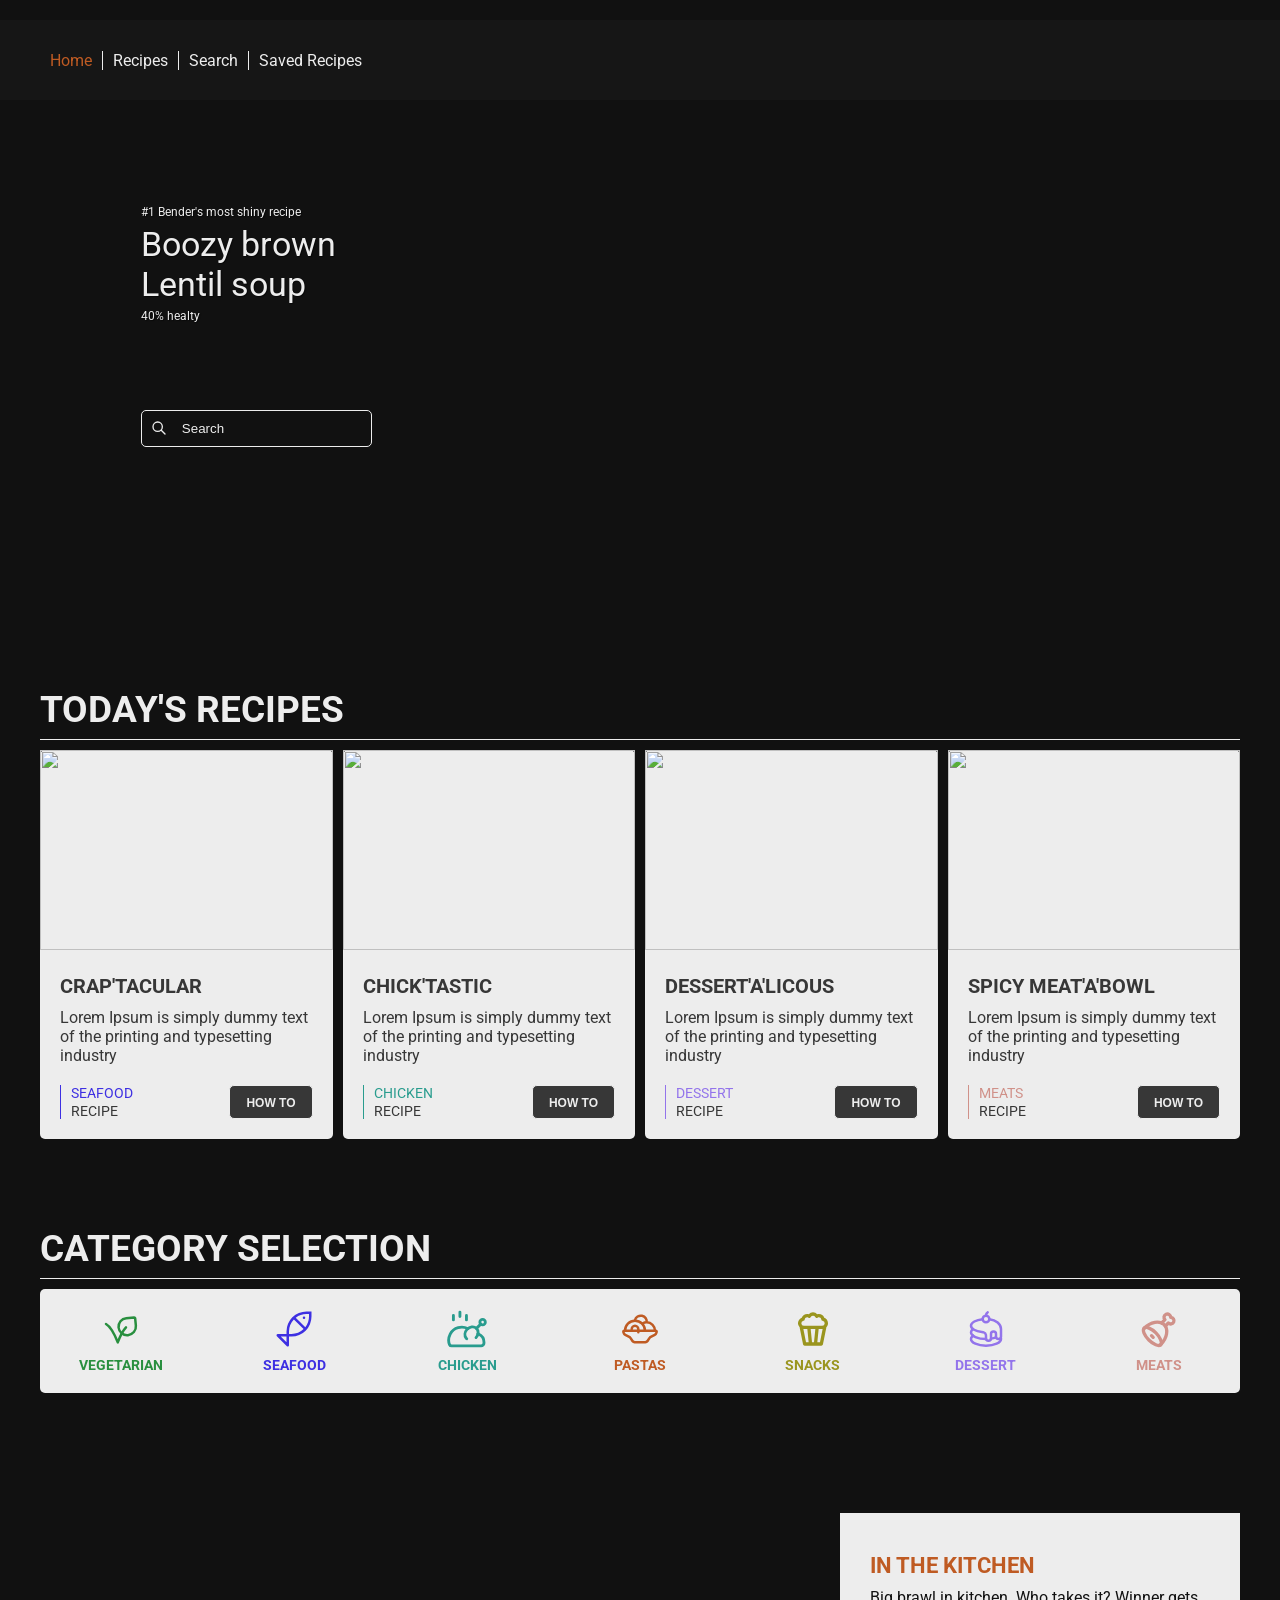
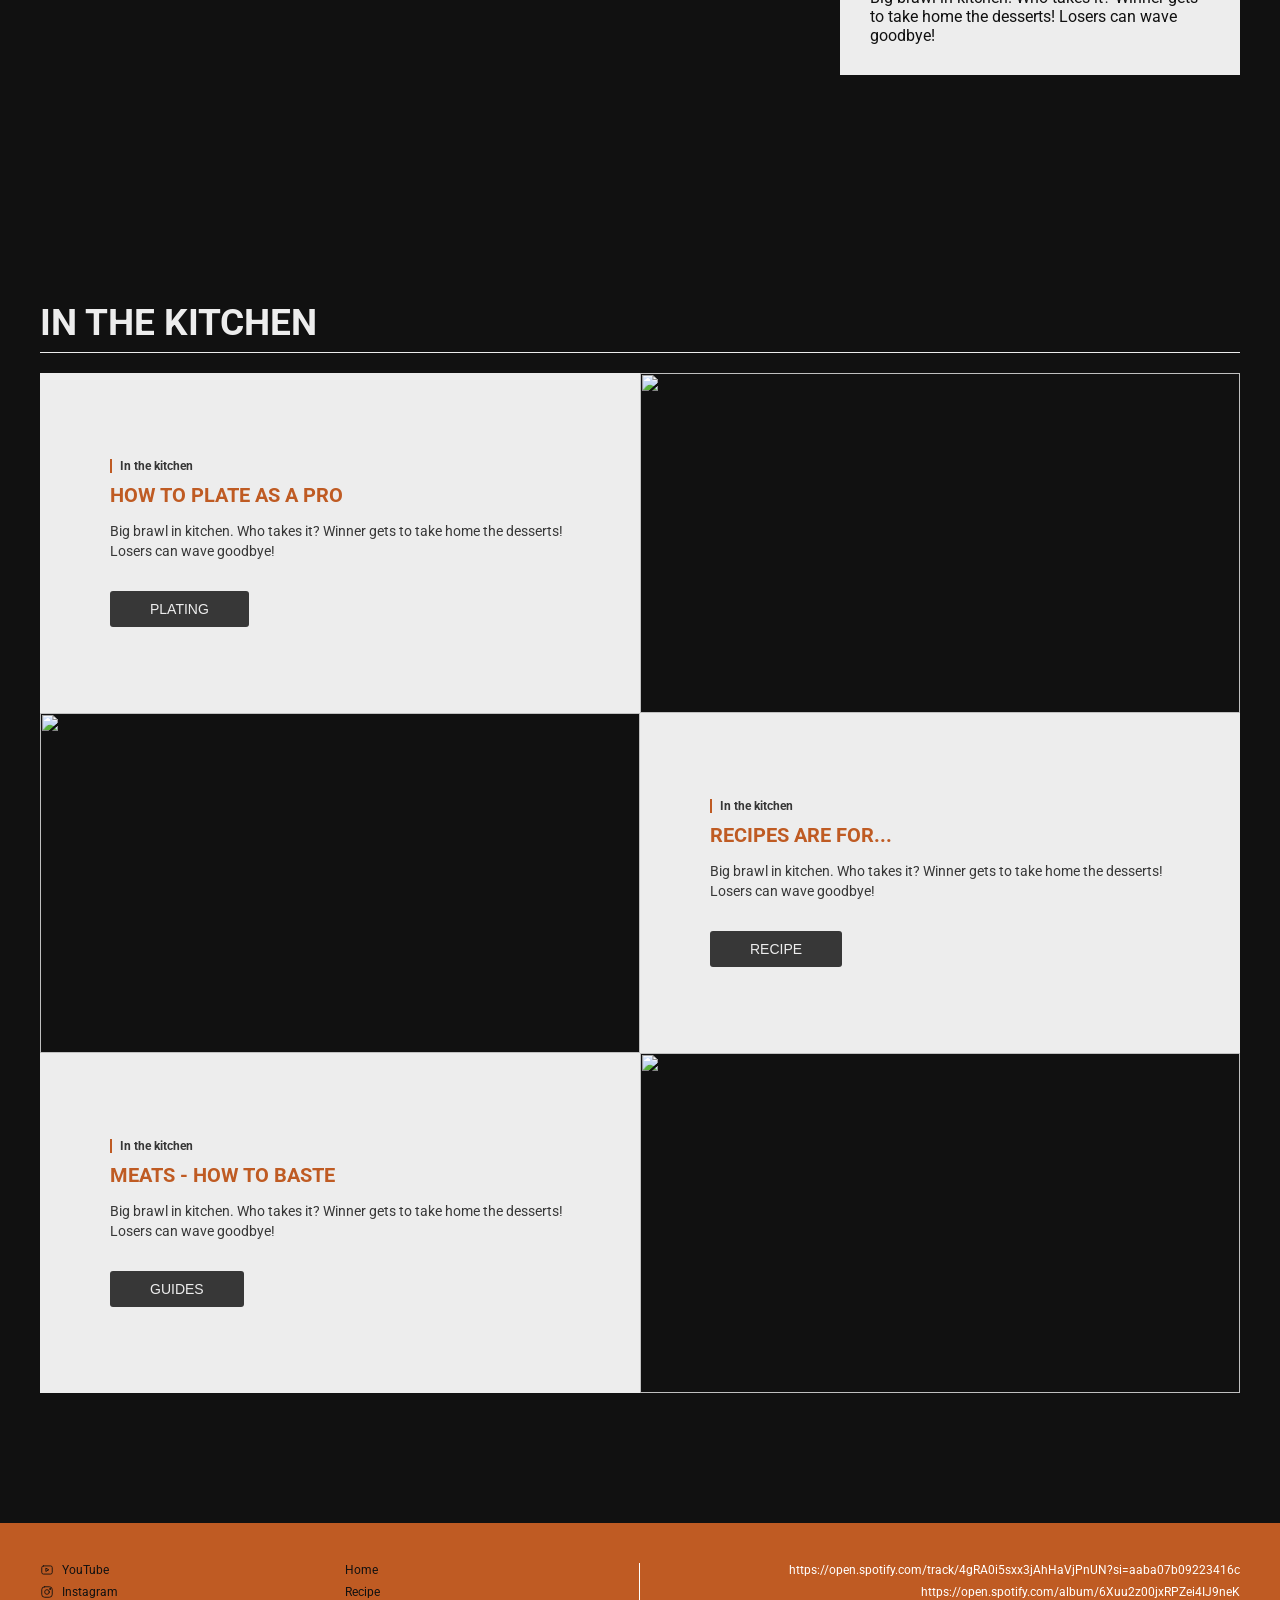
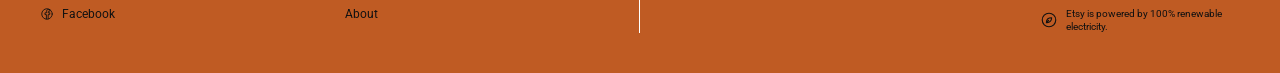
==== commit 4293aee4: "fix: changed intex to index" ====
--- a/index.html
+++ b/index.html
@@ -401,6 +401,7 @@
                 <div class="kitchen_image">
                     <img src="https://picsum.photos/300/175" alt="">
                 </div>
+        </div>
         </div>
 
                 <!-- Footer -->
